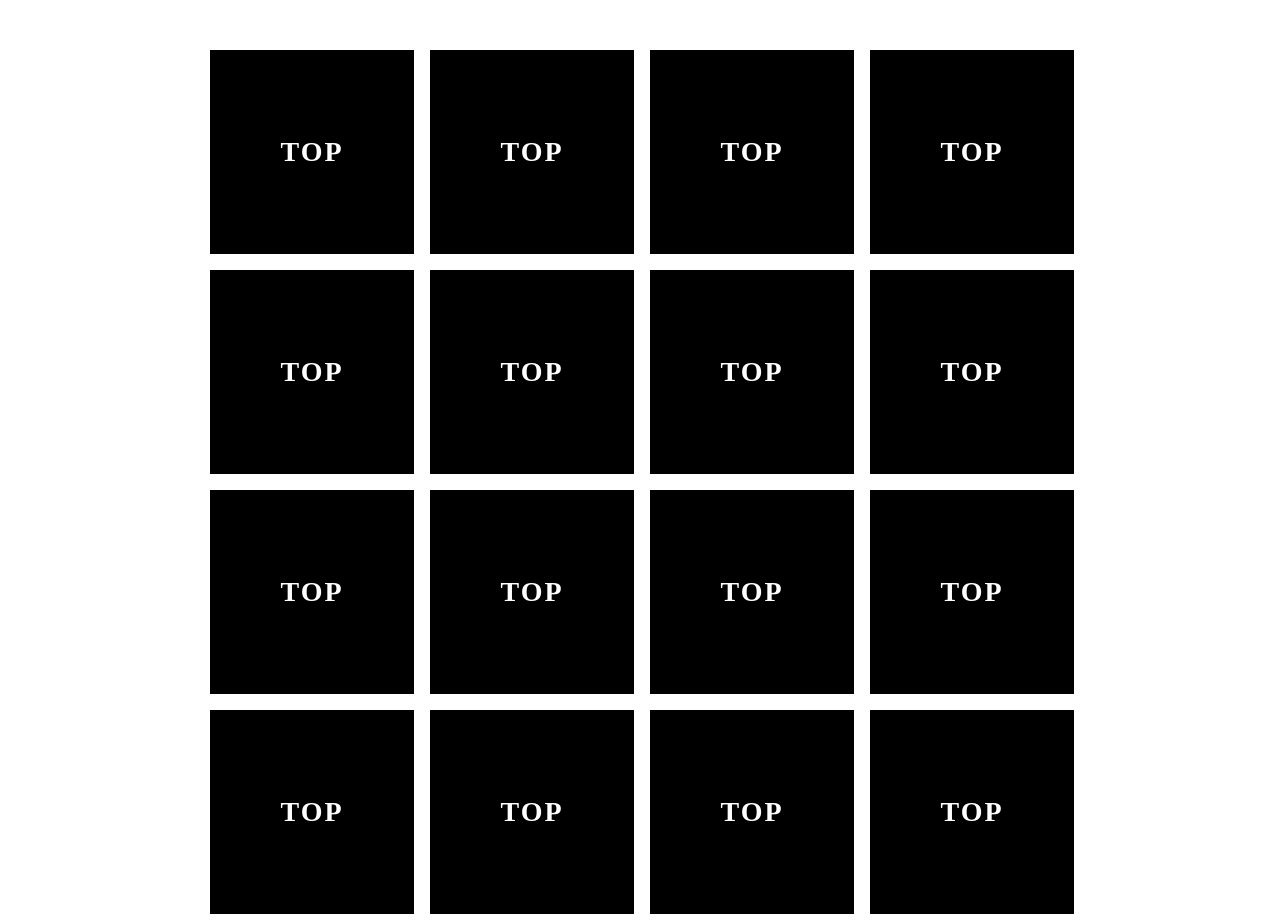
==== Concentration/index.html @ 20db53ae "added js to flip cards on click" ====
<!DOCTYPE html>
<html>

<head>

    <!-- meta tags and title -->
    <meta charset="UTF-8">
    <meta name="viewport" content="width=device-width, initial-scale=1.0">
    <title>Tiny Project 5: Concentration</title>

    <!-- external and internal CSS -->
    <link rel="stylesheet" href="styles.css" media="all">

    <!-- external JavaScript -->
	<script src="scripts.js" defer></script>


</head>

<body>


    <div id="GameBoard">


        <div class="card pair1">
            <div class="cardContent">
                <div class="cardTop">top</div>
                <div class="cardBottom">bottom</div>
            </div>
        </div>

        <div class="card pair1">
            <div class="cardContent">
                <div class="cardTop">top</div>
                <div class="cardBottom">bottom</div>
            </div>
        </div>

        <div class="card pair2">
            <div class="cardContent">
                <div class="cardTop">top</div>
                <div class="cardBottom">bottom</div>
            </div>
        </div>

        <div class="card pair2">
            <div class="cardContent">
                <div class="cardTop">top</div>
                <div class="cardBottom">bottom</div>
            </div>
        </div>

        <div class="card pair3">
            <div class="cardContent">
                <div class="cardTop">top</div>
                <div class="cardBottom">bottom</div>
            </div>
        </div>

        <div class="card pair3">
            <div class="cardContent">
                <div class="cardTop">top</div>
                <div class="cardBottom">bottom</div>
            </div>
        </div>

        <div class="card pair4">
            <div class="cardContent">
                <div class="cardTop">top</div>
                <div class="cardBottom">bottom</div>
            </div>
        </div>

        <div class="card pair4">
            <div class="cardContent">
                <div class="cardTop">top</div>
                <div class="cardBottom">bottom</div>
            </div>
        </div>

        <div class="card pair5">
            <div class="cardContent">
                <div class="cardTop">top</div>
                <div class="cardBottom">bottom</div>
            </div>
        </div>

        <div class="card pair5">
            <div class="cardContent">
                <div class="cardTop">top</div>
                <div class="cardBottom">bottom</div>
            </div>
        </div>

        <div class="card pair6">
            <div class="cardContent">
                <div class="cardTop">top</div>
                <div class="cardBottom">bottom</div>
            </div>
        </div>

        <div class="card pair6">
            <div class="cardContent">
                <div class="cardTop">top</div>
                <div class="cardBottom">bottom</div>
            </div>
        </div>

        <div class="card pair7">
            <div class="cardContent">
                <div class="cardTop">top</div>
                <div class="cardBottom">bottom</div>
            </div>
        </div>

        <div class="card pair7">
            <div class="cardContent">
                <div class="cardTop">top</div>
                <div class="cardBottom">bottom</div>
            </div>
        </div>

        <div class="card pair8">
            <div class="cardContent">
                <div class="cardTop">top</div>
                <div class="cardBottom">bottom</div>
            </div>
        </div>

        <div class="card pair8">
            <div class="cardContent">
                <div class="cardTop">top</div>
                <div class="cardBottom">bottom</div>
            </div>
        </div>





    </div>



</body>

</html>
---- Concentration/styles.css ----
/* GAME BOARD */
#GameBoard {
  width: 880px;       /* 4 cards per row * (200px card width + 10px margin) */
  margin: 40px auto;
}

/* CARD */
.card {
  width: 200px;
  height: 200px;
  float: left;    /* allows cards to be placed side by side */
  margin: 10px;
  position: relative;
}

/* FRONT AND BACK */
.cardTop,
.cardBottom {
  width: 100%;
  height: 100%;
  position: absolute;
  border: 2px solid black;

  display: flex; /* centers content both horizontally and vertically */
  justify-content: center; /* centers content horizontally */
  align-items: center;

  font-size: 28px;
  font-weight: bold;
  letter-spacing: 2px;
  text-transform: uppercase;   
}

/* FRONT */
.cardTop {
  background-color: black;
  color: white; /*font color for the front of the card*/
  opacity: 1;
}
/* BACK */
.cardBottom {
  opacity: 0;
  
}

.card.flipped .cardTop {
  opacity: 0;
  transition: opacity 0.3s ease;
}

.card.flipped .cardBottom {
  opacity: 1;
  transition: opacity 0.3s ease;
}

/* COLORS FOR EACH PAIR */
.pair1 .cardBottom { background-color: red; }
.pair2 .cardBottom { background-color: orange; }
.pair3 .cardBottom { background-color: yellow; }
.pair4 .cardBottom { background-color: green; }
.pair5 .cardBottom { background-color: teal; }
.pair6 .cardBottom { background-color: blue; }
.pair7 .cardBottom { background-color: purple; }
.pair8 .cardBottom { background-color: pink; }
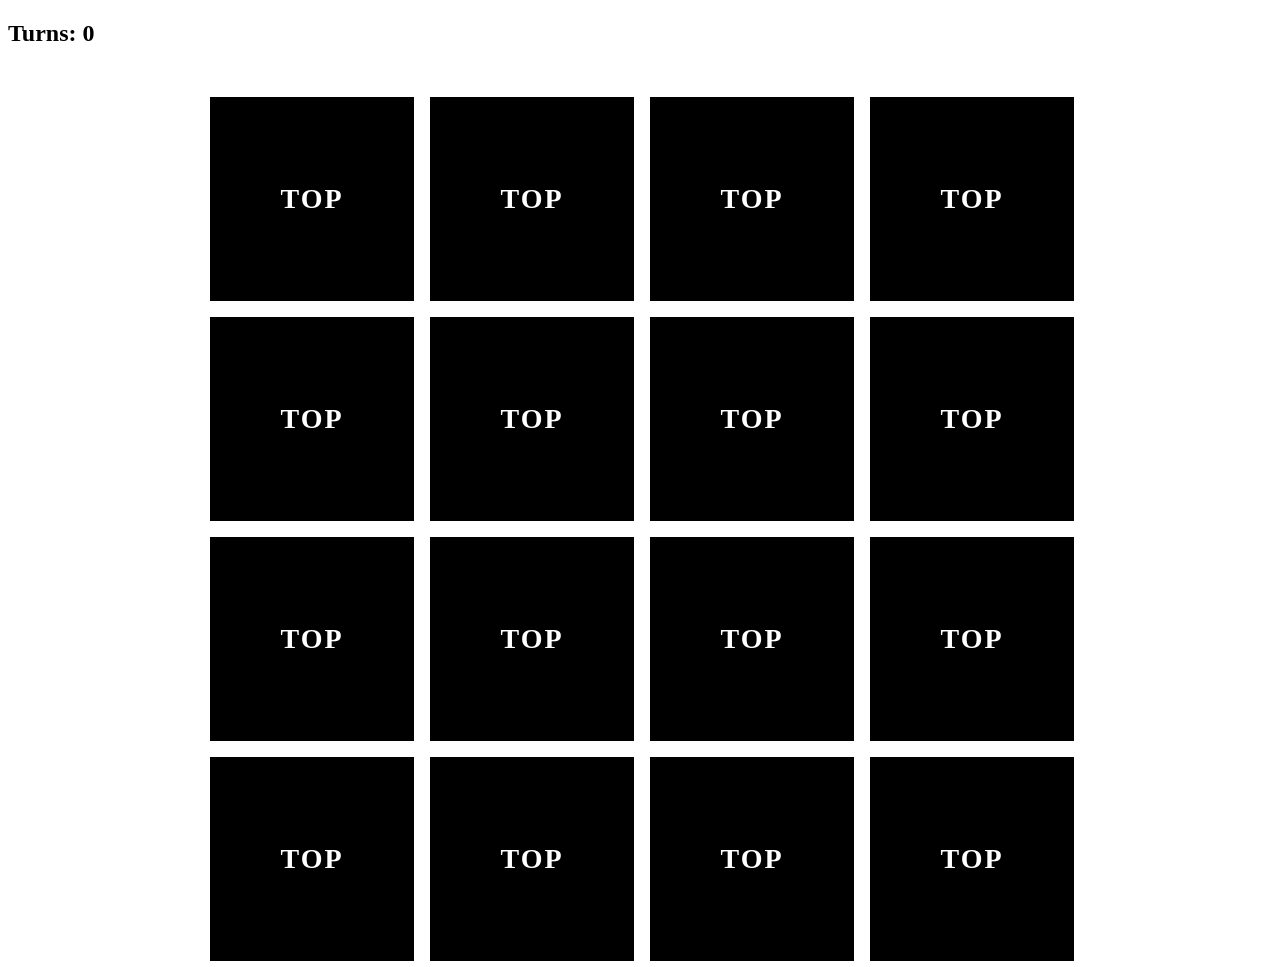
==== commit e18485ac: "fixed match issue, also added shuffleCards function" ====
--- a/Concentration/index.html
+++ b/Concentration/index.html
@@ -19,6 +19,8 @@
 
 <body>
 
+    <h2 id="turnCounter">Turns: 0</h2>
+    <div id="winMessage" style="display:none;"> <h1>You Win!</h1></div>
 
     <div id="GameBoard">
 
